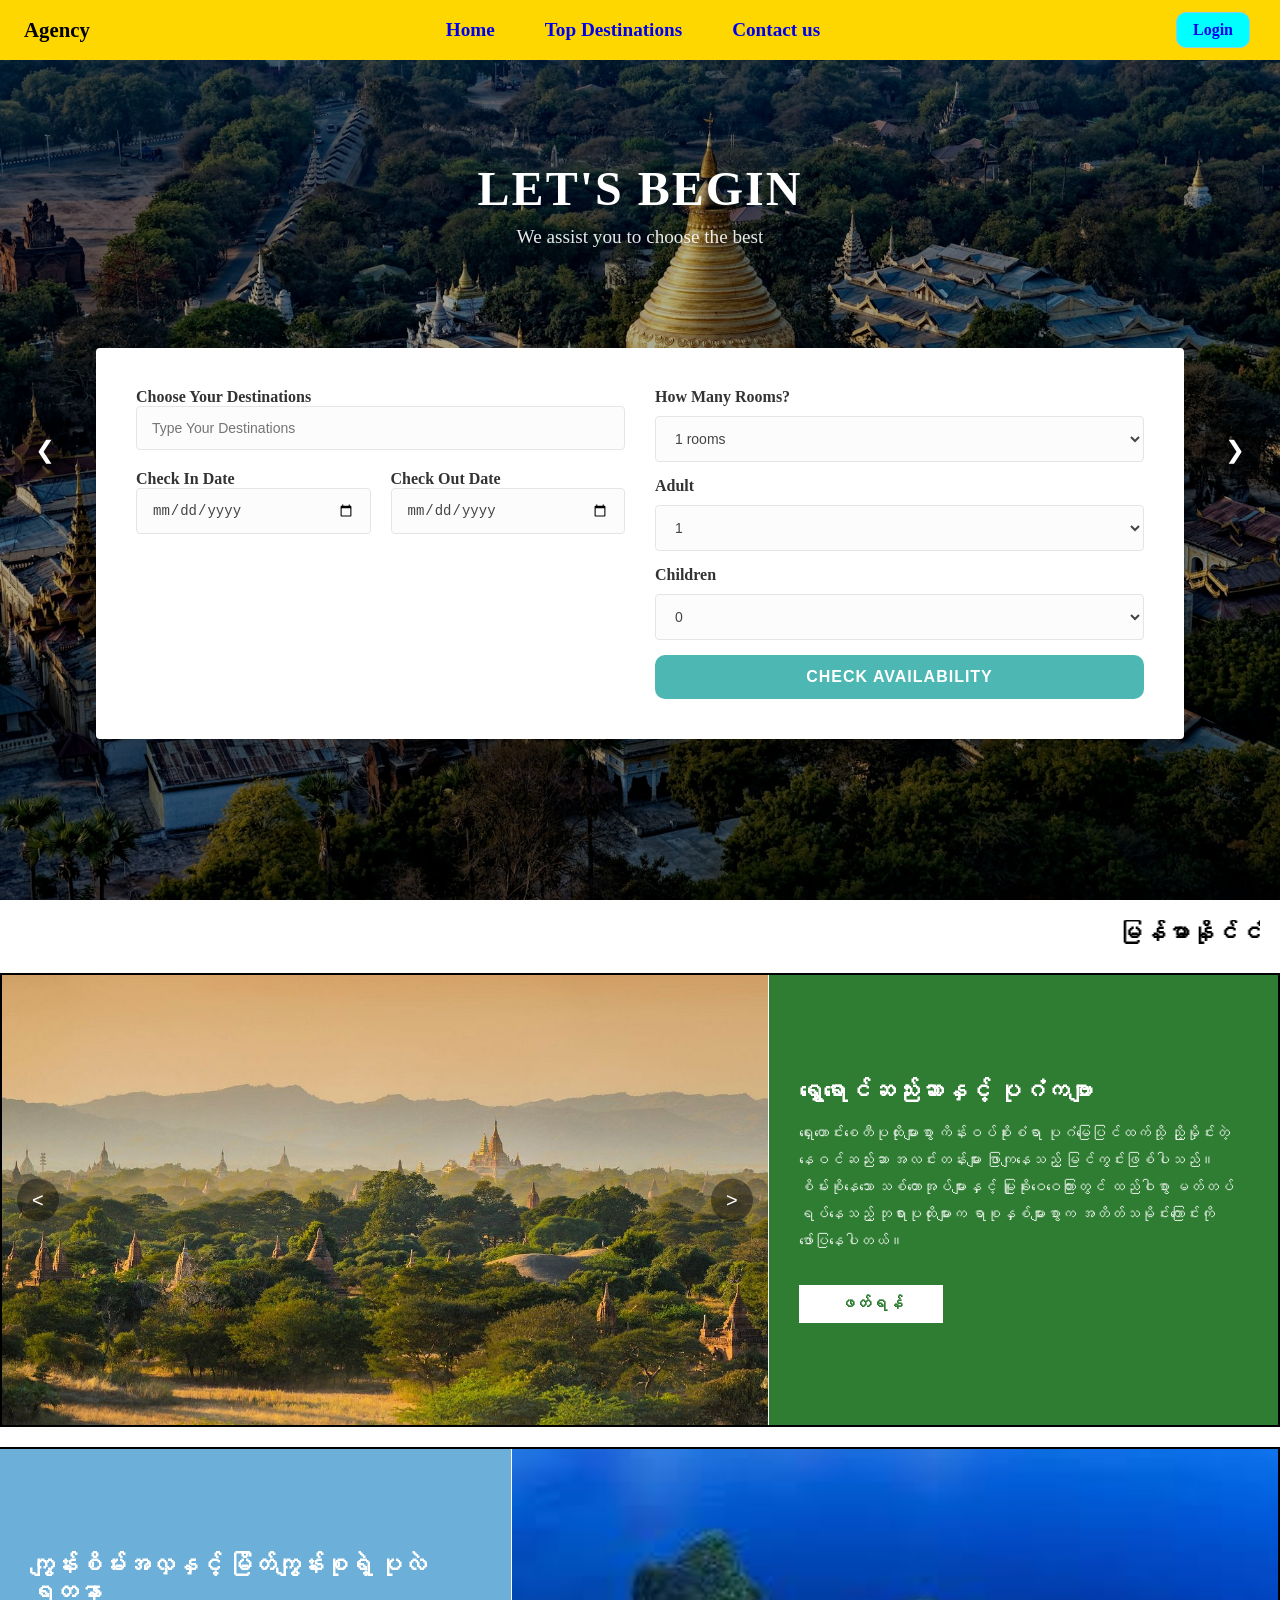
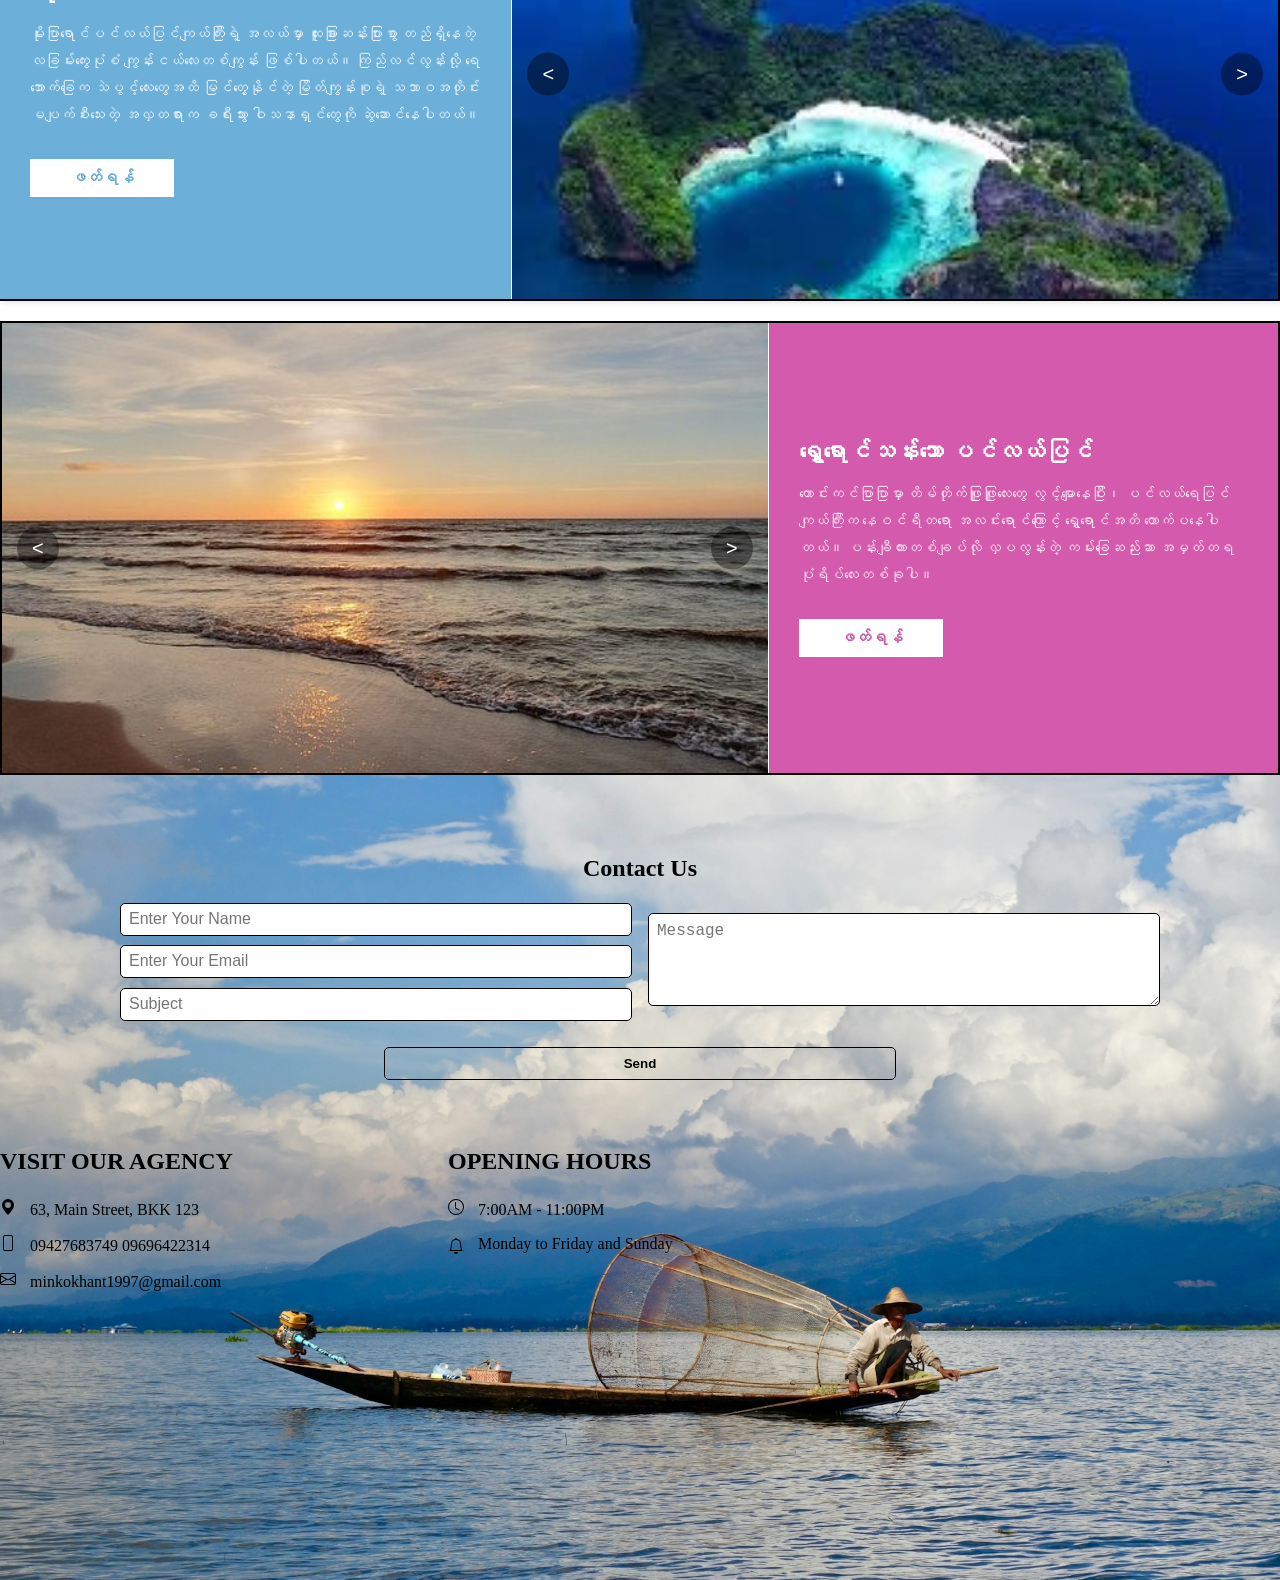
==== index.html @ b699442a "Rename main.html to index.html" ====
<!DOCTYPE html>
<html lang="en">

<head>
    <meta charset="UTF-8">
    <meta name="viewport" content="width=device-width, initial-scale=1.0">
    <title>Tourist</title>
    <link rel="stylesheet" href="https://cdnjs.cloudflare.com/ajax/libs/font-awesome/6.5.1/css/all.min.css">
    <link rel="stylesheet" href="css/style.css">
    <link rel="stylesheet" href="css/responsive.css">
</head>

<body>
    <header class="nav">
        <div class="logo">
            <img src="#" alt="">
            <span>Agency</span>
        </div>
        <div class="nav-menu" id="navMenu">
            <a href="#home">Home</a>
            <a href="#main">Top Destinations</a>
            <a href="#contact">Contact us</a>
        </div>
        <button class="nav-toggle" id="navToggle">&#9776;</button>
        <div class="btn">
            <a href="./login.html" class="login-btn">Login</a>
            <!-- <a href="" class="singup-btn">Sign up</a> -->
        </div>
    </header>
    <section id="home">

        <div class="carousel-title">
            <h1>Let's begin</h1>
            <p>We assist you to choose the best</p>
            <div class="form">
                <div class="left form-left">
                    <div>
                        <label for="destinations">Choose Your Destinations</label>
                        <input type="text" id="destinations" placeholder="Type Your Destinations">
                    </div>
                    <div class="date-row">
                        <div>
                            <label for="checkin">Check In Date</label>
                            <input type="date" name="" id="checkin">
                        </div>
                        <div>
                            <label for="checkout">Check Out Date</label>
                            <input type="date" name="" id="checkout">
                        </div>
                    </div>
                </div>
                <div class="right form-right">
                    <div>
                        <label for="rooms">How Many Rooms?</label>
                        <select name="" id="rooms">
                            <option value="1">1 rooms</option>
                            <option value="2">2 rooms</option>
                            <option value="3">3 rooms</option>
                            <option value="4">4 rooms</option>
                            <option value="5">5 rooms</option>
                            <option value="6">6 rooms</option>
                            <option value="7">7 rooms</option>
                            <option value="8">8 rooms</option>
                            <option value="9">9 rooms</option>
                            <option value="10">10 rooms</option>
                        </select>
                    </div>
                    <div>
                        <label for="adult">Adult</label>
                        <select name="" id="adult">
                            <option value="1">1</option>
                            <option value="2">2</option>
                            <option value="3">3</option>
                            <option value="4">4</option>
                            <option value="5">5</option>
                            <option value="6">6</option>
                            <option value="7">7</option>
                            <option value="8">8</option>
                            <option value="9">9</option>
                            <option value="10">10</option>
                        </select>
                    </div>
                    <div>
                        <label for="children">Children</label>
                        <select name="" id="children">
                            <option value="0">0</option>
                            <option value="1">1</option>
                            <option value="2">2</option>
                            <option value="3">3</option>
                            <option value="4">4</option>
                            <option value="5">5</option>
                            <option value="6">6</option>
                            <option value="7">7</option>
                            <option value="8">8</option>
                            <option value="9">9</option>
                            <option value="10">10</option>
                        </select>
                    </div>
                    <div class="btn-group">
                        <button>CHECK AVAILABILITY</button>
                    </div>
                </div>
            </div>
        </div>
        <div class="carousel">
            <div class="carousel-image active">
                <img src="./img/photo1.jpg" alt="">
            </div>
            <div class="carousel-image">
                <img src="./img/photo2.jpg" alt="">
            </div>
            <div class="carousel-image">
                <img src="./img/photo3.jpg" alt="">
            </div>
            <div class="carousel-image">
                <img src="./img/phtoto4.jpg" alt="">
            </div>
            <div class="carousel-image">
                <img src="./img/photo5.jpg" alt="">
            </div>
        </div>
        <button class="carousel-btn prev-btn">&#10094;</button>
        <button class="carousel-btn next-btn">&#10095;</button>

    </section>
    <section class="main" id="main">
        <h1>
            <marquee behavior="" direction="">မြန်မာနိုင်ငံရှိ လည်ပတ်စရာနေရာများ </marquee>
        </h1>
        <!-- For slider 1 -->
        <div class="place">
            <div class="photo">
                <img id="slider-img-1" class="slider-img-style" src="./img/myanmar.jpg" alt="Mountain">
                <button class="prev-btn" onclick="changeImage1(-1)">&lt;</button>
                <button class="next-btn" onclick="changeImage1(1)">&gt;</button>
            </div>
            <div class="caption-first">
                <h4 id="slider-title-1">ရွှေရောင်ဆည်းဆာနှင့် ပုဂံကဗျာ</h4>
                <p id="slider-text-1">
                    ရှေးဟောင်းစေတီပုထိုးများစွာ ကိန်းဝပ်စိုးစံရာ ပုဂံမြေပြင်ထက်သို့ ညို့မှိုင်းတဲ့
                    နေဝင်ဆည်းဆာ အလင်းတန်းများ
                    ဖြာကျနေသည့် မြင်ကွင်းဖြစ်ပါသည်။ စိမ်းစိုနေသော သစ်တောအုပ်များနှင့် မြူခိုးဝေဝေကြားတွင်
                    ထည်ဝါစွာ
                    မတ်တပ်ရပ်နေသည့် ဘုရားပုထိုးများက ရာစုနှစ်များစွာက အတိတ်သမိုင်းကြောင်းကို ဖော်ပြနေပါတယ်။
                </p>
                <button>ဖတ်ရန်</button>
            </div>
        </div>

        <!-- For slider 2 -->
        <div class="place-reverse">
            <div class="photo-reverse">
                <img id="slider-img-2" class="slider-img-style" src="./img/images (3).jpg" alt="Beach">
                <button class="prev-btn" onclick="changeImage2(-1)">&lt;</button>
                <button class="next-btn" onclick="changeImage2(1)">&gt;</button>
            </div>
            <div class="caption-reverse">
                <h4 id="slider-title-2">ကျွန်းစိမ်းအလှနှင့် မြိတ်ကျွန်းစုရဲ့ ပုလဲရတနာ</h4>
                <p id="slider-text-2">
                    မိုးပြာရောင်ပင်လယ်ပြင်ကျယ်ကြီးရဲ့ အလယ်မှာ ထူးခြားဆန်းပြားစွာ တည်ရှိနေတဲ့ လခြမ်းကွေးပုံစံ
                    ကျွန်းငယ်လေးတစ်ကျွန်း ဖြစ်ပါတယ်။ ကြည်လင်လွန်းလို့ ရေအောက်ခြေက သဲပွင့်လေးတွေအထိ
                    မြင်တွေ့နိုင်တဲ့
                    မြိတ်ကျွန်းစုရဲ့ သဘာဝအတိုင်း မပျက်စီးသေးတဲ့ အလှတရားက ခရီးသွား ဝါသနာရှင်တွေကို
                    ဆွဲဆောင်နေပါတယ်။
                </p>
                <button>ဖတ်ရန်</button>
            </div>
        </div>

        <!-- For slider 3 -->
        <div class="place">
            <div class="photo">
                <img id="slider-img-3" class="slider-img-style" src="./img/20190525-204918-largejpg.jpg" alt="Forest">
                <button class="prev-btn" onclick="changeImage3(-1)">&lt;</button>
                <button class="next-btn" onclick="changeImage3(1)">&gt;</button>
            </div>
            <div class="caption-second">
                <h4 id="slider-title-3">ရွှေရောင်သန်းသော ပင်လယ်ပြင်</h4>
                <p id="slider-text-3">
                    ကောင်းကင်ပြာပြာမှာ တိမ်တိုက်ဖြူဖြူလေးတွေ လွင့်မျောနေပြီး၊ ပင်လယ်ရေပြင်ကျယ်ကြီးက နေဝင်ရီတရော
                    အလင်းရောင်ကြောင့်
                    ရွှေရောင်အတိ တောက်ပနေပါတယ်။ ပန်းချီကားတစ်ချပ်လို လှပလွန်းတဲ့ ကမ်းခြေဆည်းဆာ အမှတ်တရ
                    ပုံရိပ်လေးတစ်ခုပါ။
                </p>
                <button>ဖတ်ရန်</button>
            </div>
        </div>
    </section>
    <!-- Content -->
    <section id="contact">
        <div class="container">
            <h1 class="title">Contact Us</h1>
            <div class="contact-form">
                <form action="" method="post" id="form">
                    <div>
                        <input type="text" name="name" id="name" placeholder="Enter Your Name">
                        <input type="email" name="email" id="email" placeholder="Enter Your Email">
                        <input type="text" name="subject" id="subject" placeholder="Subject">
                    </div>
                    <div>
                        <textarea name="message" id="message" placeholder="Message" rows="5"></textarea>
                    </div>
                    <div>
                        <button type="submit">Send</button>
                    </div>
                </form>
            </div>
            <div class="contact-info">
                <div>
                    <h2>visit our agency</h2>
                    <ul>
                        <li>
                            <svg xmlns="http://www.w3.org/2000/svg" width="16" height="16" fill="currentColor"
                                viewBox="0 0 16 16" style="margin-right:10px; color:black;">
                                <path
                                    d="M8 16s6-5.686 6-10A6 6 0 0 0 2 6c0 4.314 6 10 6 10zm0-7a3 3 0 1 1 0-6 3 3 0 0 1 0 6z" />
                            </svg>
                            <span>63, Main Street, BKK 123</span>
                        </li>
                        <li>
                            <svg xmlns="http://www.w3.org/2000/svg" width="16" height="16" fill="currentColor"
                                viewBox="0 0 16 16" style="margin-right:10px; color:black;">
                                <path
                                    d="M11 1a1 1 0 0 1 1 1v12a1 1 0 0 1-1 1H5a1 1 0 0 1-1-1V2a1 1 0 0 1 1-1h6zM5 0a2 2 0 0 0-2 2v12a2 2 0 0 0 2 2h6a2 2 0 0 0 2-2V2a2 2 0 0 0-2-2H5z" />
                            </svg>
                            <a href="tel: 09427683749">09427683749</a>
                            <a href="tel: 09696422314">09696422314</a>
                        </li>
                        <li>
                            <svg xmlns="http://www.w3.org/2000/svg" width="16" height="16" fill="currentColor"
                                viewBox="0 0 16 16" style="margin-right:10px; color: black;">
                                <path
                                    d="M0 4a2 2 0 0 1 2-2h12a2 2 0 0 1 2 2v8a2 2 0 0 1-2 2H2a2 2 0 0 1-2-2V4zm2-1a1 1 0 0 0-1 1v.217l7 4.2 7-4.2V4a1 1 0 0 0-1-1H2zm13 2.383-4.758 2.855L15 11.114V5.383zm-.034 6.878L9.271 8.82 8 9.583 6.728 8.82l-5.694 3.44A1 1 0 0 0 2 13h12a1 1 0 0 0 .966-.739zM1 11.114l4.758-2.876L1 5.383v5.731z" />
                            </svg>
                            <a href="mailto: minkokhant1997@gmail.com">minkokhant1997@gmail.com</a>
                        </li>
                    </ul>
                </div>
                <div>
                    <h2>Opening hours</h2>
                    <ul>
                        <li>
                            <svg xmlns="http://www.w3.org/2000/svg" width="16" height="16" fill="currentColor"
                                viewBox="0 0 16 16" style="margin-right:10px; color:black;">
                                <path
                                    d="M8 3.5a.5.5 0 0 0-1 0V9a.5.5 0 0 0 .252.434l3.5 2a.5.5 0 0 0 .496-.868L8 8.71z" />
                                <path d="M8 16A8 8 0 1 0 8 0a8 8 0 0 0 0 16m7-8A7 7 0 1 1 1 8a7 7 0 0 1 14 0" />
                            </svg>
                            <span>7:00AM - 11:00PM</span>
                        </li>
                        <li>
                            <svg xmlns="http://www.w3.org/2000/svg" width="16" height="16" fill="currentColor"
                                viewBox="0 0 16 16" style="margin-right:10px; color:black; vertical-align: middle;">
                                <path
                                    d="M8 16a2 2 0 0 0 2-2H6a2 2 0 0 0 2 2M8 1.918l-.797.161A4 4 0 0 0 4 6c0 .628-.134 2.197-.459 3.742-.16.767-.376 1.566-.663 2.258h10.244c-.287-.692-.502-1.49-.663-2.258C12.134 8.197 12 6.628 12 6a4 4 0 0 0-3.203-3.92zM14.22 12c.223.447.481.801.78 1H1c.299-.199.557-.553.78-1C2.68 10.2 3 6.88 3 6c0-2.42 1.72-4.44 4.005-4.901a1 1 0 1 1 1.99 0A5 5 0 0 1 13 6c0 .88.32 4.2 1.22 6" />
                            </svg>
                            <span>Monday to Friday and Sunday</span>
                        </li>
                    </ul>
                </div>
                <div>
                    <iframe
                        src="https://www.google.com/maps/embed?pb=!1m18!1m12!1m3!1d34793.70661393607!2d96.09202626673529!3d16.81853340651309!2m3!1f0!2f0!3f0!3m2!1i1024!2i768!4f13.1!3m3!1m2!1s0x30c1eb5e3fffe455%3A0xb7d3ad319654cf6e!2sShwedagon%20Pagoda!5e0!3m2!1sen!2smm!4v1779197543709!5m2!1sen!2smm"
                        width="600" height="450" style="border:0;" allowfullscreen="" loading="lazy"
                        referrerpolicy="no-referrer-when-downgrade"></iframe>
                </div>
            </div>
        </div>
    </section>
    <script src="js/script.js"></script>
</body>

</html>
---- css/style.css ----
*{
    padding: 0;
    margin: 0;
    box-sizing: border-box;
    text-decoration: none;
    list-style: none;

}
.nav{
    display: flex;
    background:gold;
    height: 60px;
    align-items: center;
    justify-content: space-between;
    position: fixed;
    top: 0;
    left: 0;
    width: 100%;
    z-index: 100;
}
.nav-toggle{
    display: none;
    background: none;
    font-size: 24px;
    cursor: pointer;
    padding: 5px 10px;
    border: none;
    color: #333;
}
.logo{
    padding-left: 20px;
    font-weight: 600;
    font-size: 1.3rem;
}
.nav-menu{
    display: flex;
    gap: 50px;
    font-size: 1.2rem;
    font-weight: 600;
}
.btn{
    display: flex;
    gap: 50px;
    padding-right: 30px;
    font-size: 1rem;
    font-weight: 600;
}
.login-btn,.singup-btn{
    border: 1px solid skyblue;
    padding: 8px 16px;
    border-radius: 10px;
    background: aqua;
    cursor: pointer;
}
#home{
    width: 100%;
    height: 100vh;
    position: relative;
    overflow: hidden;
}
.carousel{
    position: absolute;
    width: 100%;
    height: 100vh;
    overflow: hidden;
    top: 0;
    left: 0;
    z-index: 1;
}
.carousel-image{
    position: absolute;
    top: 0;
    left: 0;
    width: 100%;
    height: 100%;
    opacity: 0;
    transform: scale(1.1);
    transform-origin: center center;
    transition: opacity 1.2s ease-in-out, transform 1.2s ease-in-out;
}
.carousel-image.active{
    opacity: 1;
    transform: scale(1);
}
.carousel-image img{
    width: 100%;
    height: 100vh;
    object-fit: cover;
    filter: brightness(70%);
}
.carousel-btn{
    position: absolute;
    top: 50%;
    transform: translateY(-50%);
    z-index: 15;
    background-color: rgba(0,0,0,0.4);
    color: white;
    border: none;
    font-size: 24px;
    padding: 15px 20px;
    cursor: pointer;
    border-radius: 5px;
    transition: 0.3s ease;
}
.carousel-btn:hover{
    background-color: rgba(0,0,0,0.7);
}
.prev-btn{
    left: 20px;
}
.next-btn{
    right: 20px;
}
.carousel-title{
    position: absolute;
    top: 50%;
    left: 50%;
    transform: translate(-50%,-50%);
    z-index: 10;
    width: 85%;
    max-width: 1100px;
    text-align: center;
    color: white;
}
.carousel-title h1{
    text-transform: uppercase;
    font-size: 3rem;
    font-weight: bold;
    letter-spacing: 2px;
    margin-bottom: 10px;
}
.carousel-title p{
    font-size: 1.2rem;
    margin-bottom: 100px;
    opacity: .9;
}
.form{
    background-color: white;
    padding: 40px;
    border-radius: 4px;
    box-shadow: 0 15px 30px rgba(0,0,0,0.3);
    display: flex;
    flex-wrap: wrap;
    gap: 30px;
    text-align: left;
}
.form .left{
    flex: 1 ;
    display: flex;
    flex-direction: column;
    gap: 20px;
}

.date-row{
    display: flex;
    gap: 20px;
}
.date-row > div{
    flex: 1;
}

.form-right{
    flex:  1 ;
    display: flex;
    flex-direction: column;
    justify-content: space-between;
    gap: 15px;
}
.form-right > div{
    flex: 1;
    display: flex;
    flex-direction: column;
}
.form-right .btn-group{
    flex: 1.3;
}

.form label{
    color: #333333;
    font-size: 16px;
    font-weight: 600;
    margin-bottom: 10px;
}

.form input, .form select{
    width: 100%;
    padding: 13px 15px;
    border: 1px solid #e5e5e5;
    background-color: #fcfcfc;
    color: #444;
    font-size: 14px;
    border-radius: 4px;
    outline: none;
    transition: all 0.3s ease;
}
.form-group input:focus, .form-group select:focus{
    border-color: #4db7b3;
    background-color: white;
}
.form button{
    width: 100%;
    padding: 13px;
    background-color: #4db7b3;
    color: white;
    border: none;
    font-size: 16px;
    font-weight: bold;
    letter-spacing: 1px;
    cursor: pointer;
    transition:0.3s;
    border-radius: 10px;
}
.btn-group button:hover{
    background-color: skyblue;
    box-shadow: 0 0 20px aqua;
}

/* contact*/
#contact{
    padding: 5rem 0;
    background-image: url(../img/phtoto4.jpg);
    background-size: cover;
    background-position: center;
    /* backdrop-filter: blur(50px); */
}
#contact form{
    display: flex;
    flex-wrap: wrap;
    justify-content: center;
    align-items: center;
    gap: 1rem;
    margin: 1rem 0;
}

#contact form div{
    width: 40%;
}
#contact form input,
#contact form textarea,
#contact form button{
    width: 100%;
    padding: 0.5rem;
    margin: 0.3rem 0;
    border: 1px solid black;
    border-radius:5px;
}
#contact form button{
    background-color: transparent;
    font-weight: bold;
    cursor: pointer;
    transition: all .5s;
}
#contact form button:hover{
    background: skyblue;
    color: white;
}
#contact form input::placeholder,
#contact form textarea::placeholder{
    font-size: 1rem;
}
#contact .contact-info{
    display: flex;
    flex-wrap: wrap;
    justify-content: space-between;
    align-items: flex-start;
    padding: 3rem 0;
}
#contact .contact-info>div{
    width: 30%;
}
#contact .contact-info iframe{
    width: 100% !important;
    height: 300px;
}
#contact .contact-info h2{
    /* color: aqua; */
    text-transform: uppercase;
    margin-bottom: 1.5rem;
}
#contact .contact-info li{
    margin: 1rem 0;
}
#contact .contact-info a{
    color:black;
}
.contact-info ul li i{
    display: inline-block !important;
    width: 25px;
    /* color: #4db7b3; */
    font-size: 1.2rem;
    margin-top: 10px;
    vertical-align: middle;
}
.container .title{
    text-align: center;
    /* color: aqua; */
}

/* main */
 .main h1 {
            text-align: center;
            padding: 20px;
        }

        /* For slider 1 */
        .place {
            display: flex;
            align-items: center;
            width: 100%;
            position: relative;
            border: 2px solid black;
        }

        .photo {
            position: relative;
            text-align: center;
            width: 60%;
        }

        .photo button {
            position: absolute;
            top: 225px;
            transform: translateY(-50%);
            background-color: rgba(0, 0, 0, 0.4);
            color: white;
            border: none;
            padding: 10px 15px;
            cursor: pointer;
            font-size: 20px;
            border-radius: 50%;
            display: flex;
            align-items: center;
            justify-content: center;
            transition: 0.3s;
        }

        .photo button:hover {
            background-color: rgba(0, 0, 0, 0.7);
        }

        .prev-btn {
            left: 15px;
        }

        .next-btn {
            right: 15px;
        }

        .slider-img-style {
            width: 100%;
            height: 450px;
            object-fit: cover;
            display: block;
        }

        .caption-first {
            flex: 1;
            padding: 10px 30px;
            background: #2e7d32;
            position: absolute;
            left: 60%;
            height: 450px;
            flex-direction: column;
            justify-content: center;
            display: flex;
            border-left: 1px solid white;
        }

        .caption-first h4 {
            color: white;
            margin-bottom: 15px;
            margin-top: 0;
            font-size: 24px;
        }

        .caption-first p {
            color: rgba(255, 255, 255, 0.95);
            line-height: 1.8;
            font-size: 15px;
        }

        .caption-first button {
            align-self: flex-start;
            padding: 10px 40px;
            border: none;
            margin-top: 30px;
            background-color: white;
            font-weight: bold;
            font-size: 16px;
            cursor: pointer;
            transition: 0.3s ease;
            color: #2e7d32;
        }

        .caption-first button:hover {
            transform: scale(1.05);
        }

        /* For slider 2 */
        .place-reverse {
            display: flex;
            align-items: center;
            width: 100%;
            flex-direction: row-reverse;
            margin-top: 20px;
            margin-bottom: 20px;
            border: 2px solid black;
            box-shadow: 2px 2px 5px rgba(0, 0, 0, 0.1);
        }

        .photo-reverse {
            position: relative;
            text-align: center;
            width: 60%;
        }

        .photo-reverse button {
            position: absolute;
            top: 225px;
            transform: translateY(-50%);
            background-color: rgba(0, 0, 0, 0.4);
            color: white;
            border: none;
            padding: 10px 15px;
            cursor: pointer;
            font-size: 20px;
            border-radius: 50%;
            display: flex;
            align-items: center;
            justify-content: center;
            transition: 0.3s;
        }

        .photo-reverse button:hover {
            background-color: rgba(0, 0, 0, 0.7);
        }

        .caption-reverse {
            flex: 1;
            padding: 10px 30px;
            background: rgb(108, 175, 217);
            position: absolute;
            right: 60%;
            height: 450px;
            display: flex;
            flex-direction: column;
            justify-content: center;
            border-right: 1px solid white;
        }

        .caption-reverse h4 {
            color: white;
            margin-bottom: 15px;
            margin-top: 0;
            font-size: 24px;
        }

        .caption-reverse p {
            color: rgba(255, 255, 255, 0.95);
            line-height: 1.8;
            font-size: 15px;
        }

        .caption-reverse button {
            align-self: flex-start;
            padding: 10px 40px;
            border: none;
            margin-top: 30px;
            background-color: white;
            font-weight: bold;
            font-size: 16px;
            cursor: pointer;
            transition: 0.3s ease;
            color: rgb(108, 175, 217);
        }

        .caption-reverse button:hover {
            transform: scale(1.05);
        }

        /* For slider 3 */
        .caption-second {
            flex: 1;
            padding: 10px 30px;
            background: #d45aad;
            position: absolute;
            left: 60%;
            height: 450px;
            display: flex;
            flex-direction: column;
            justify-content: center;
            border-left: 1px solid white;
        }

        .caption-second h4 {
            color: white;
            margin-bottom: 15px;
            margin-top: 0;
            font-size: 24px;
        }

        .caption-second p {
            color: rgba(255, 255, 255, 0.95);
            line-height: 1.8;
            font-size: 15px;
        }

        .caption-second button {
            align-self: flex-start;
            padding: 10px 40px;
            border: none;
            margin-top: 30px;
            background-color: white;
            font-weight: bold;
            font-size: 16px;
            cursor: pointer;
            transition: 0.3s ease;
            color: #d45aad;
        }

        .caption-second button:hover {
            transform: scale(1.05);
        }
/* 
        @media only screen and (max-width: 768px) {
            .main h1 {
                font-size: 20px;
                padding: 15px;
            }

            .place,
            .place-reverse {
                flex-direction: column;
                height: auto;
            }

            .photo,
            .photo-reverse {
                width: 100%;
            }

            .slider-img-style {
                height: 300px;
            }

            .caption-first,
            .caption-reverse,
            .caption-second {
                position: static;
                width: 100%;
                padding: 15px 20px;
                margin: 0;
            }

            .caption-first,
            .caption-second {
                border-left: none;
                border-top: 1px solid white;
            }

            .caption-reverse {
                border-right: none;
                border-top: 1px solid white;
            }

            .caption-first h4,
            .caption-reverse h4,
            .caption-second h4 {
                font-size: 20px;
            }

            .caption-first p,
            .caption-reverse p,
            .caption-second p {
                font-size: 14px;
            }

            .caption-first button,
            .caption-reverse button,
            .caption-second button {
                padding: 10px 30px;
                font-size: 14px;
            }
        } */
---- css/responsive.css ----
@media(max-width:992px){
    .carousel-title h1{
        font-size: 2.5rem;
    }
    .form{
        padding: 30px;
    }
    #contact form div{
        width: 80%;
    }
}
@media(max-width:768px){
    .nav{
        height: 40px;
    }
    .logo span{
        font-size: 1.2rem;
        text-align: center;
        justify-content: center;
    }
    .login-btn,.singup-btn{
        padding: 10px;
        text-align: center;
    }
    .btn{
        gap: 30px;
        padding-right: 10px;

    }
    .singup-btn{
        width: 100px;
    }
    .carousel-title h1{
        margin-top: 360px;
    }
    .carousel-title p{
        margin-bottom: 20px;
    }
    .form{
        flex-direction: column;
        gap: 20px;
        width: 100%;
        margin-bottom: 270px;
    }
    .date-row{
        flex-direction: column;
        gap: 15px;
    }
    .carousel-title h1{
        font-size: 2.2rem;
    }
    #contact form div{
        width: 100%;
    }
    #contact .contact-info>div{
        width: 100%;
    }
    #contact .contact-info{
        flex-direction: column;
        gap: 30px;
        padding: 1.5rem;
    }
    #contact .contact-info iframe{
        width: 100% !important;
        height: 300px;
    }

                .main h1 {
                font-size: 20px;
                padding: 15px;
            }

            .place,
            .place-reverse {
                flex-direction: column;
                height: auto;
            }
.place-reverse{
        margin: 0;
    }
.photo,
.photo-reverse {
    width: 100%;
    }

.slider-img-style {
    height: 300px;
    }

            .caption-first,
            .caption-reverse,
            .caption-second {
                position: static;
                width: 100%;
                padding: 15px 20px;
                margin: 0;
            }

            .caption-first h4,
            .caption-reverse h4,
            .caption-second h4 {
                font-size: 20px;
            }

            .caption-first p,
            .caption-reverse p,
            .caption-second p {
                font-size: 14px;
            }

            .caption-first button,
            .caption-reverse button,
            .caption-second button {
                padding: 10px 30px;
                font-size: 14px;
            }

    .nav-toggle{
        display: block !important;
        font-size: 24px;
        width: 40px;
        padding-left: 100px;
        text-align: center;
        background: none;
        border: none;
        cursor: pointer;

    }
    .nav-menu{
        display: flex !important;
        flex-direction: column;
        position: absolute;
        top: 40px;
        left: 0;
        width: 100%;
        background-color: gold;
        gap: 0;
        text-align: center;
        max-height: 0;
        overflow: hidden;
        transition: max-height 0.4s ease-in-out;
        box-shadow:0 4px 10px rgba(0,0,0,0.1) ;
        z-index: 999;
    }
    .nav-menu a{
        padding: 15px 0;
        width: 100%;
        border-bottom: 1px solid rgba(0,0,0,0.3);
    }
    .nav-menu.active{
        max-height:200px;
    }
    #contact{
        padding: 3rem 15px;
    }
    #contact form{
        gap: 0;
    }
    #contact form div{
        width: 100%;
    }
    #contact .contact-info h2{
        font-size: 1.2rem;
        margin-bottom: .8rem;
    }
    #contact .contact-info iframe{
        width: 100%;
        height: 250px;
        border-radius: 8px;
    }

        }
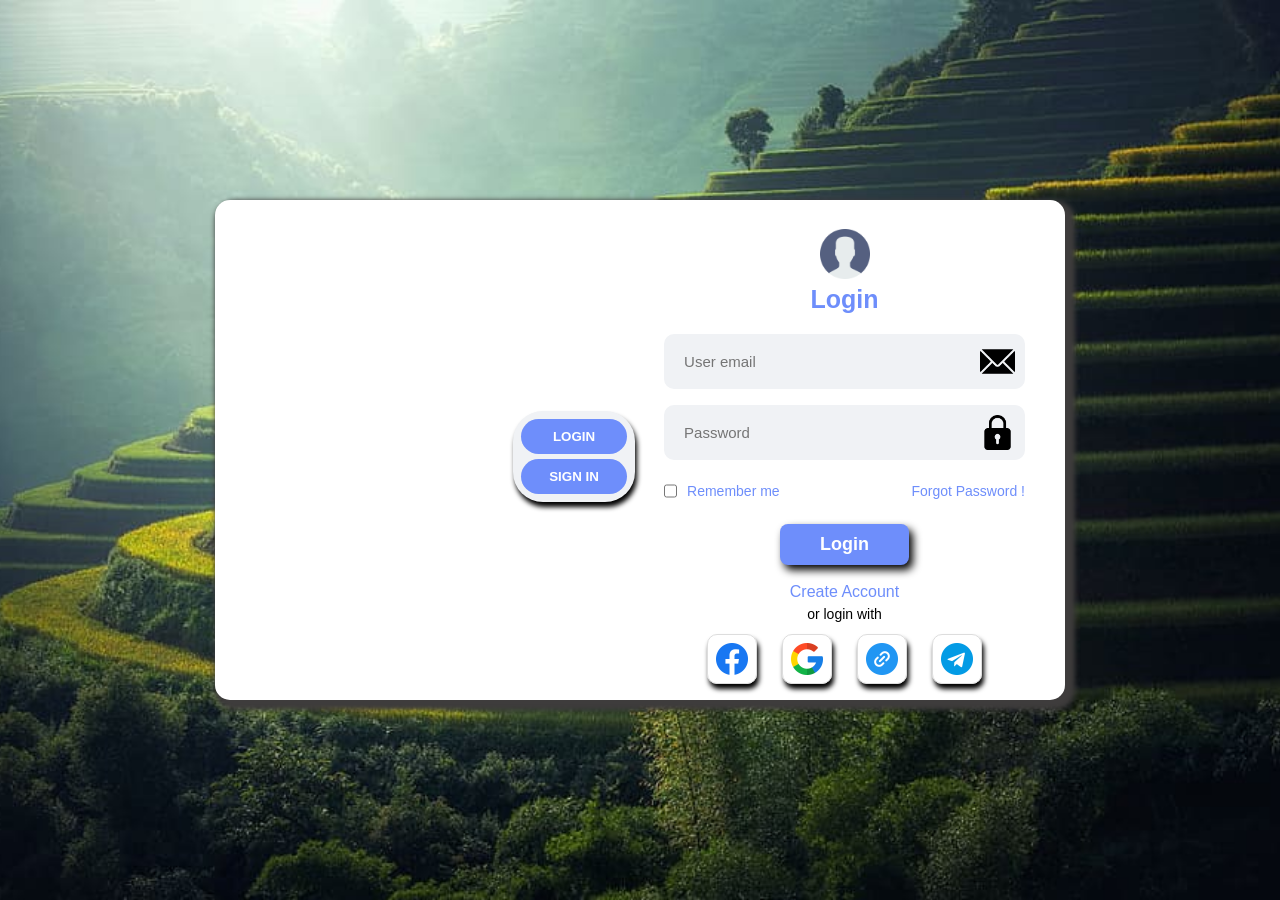
==== commit 5e82e00e: "Rename login.html to index.html" ====
--- a/index.html
+++ b/index.html
@@ -4,270 +4,399 @@
 <head>
     <meta charset="UTF-8">
     <meta name="viewport" content="width=device-width, initial-scale=1.0">
-    <title>Tourist</title>
-    <link rel="stylesheet" href="https://cdnjs.cloudflare.com/ajax/libs/font-awesome/6.5.1/css/all.min.css">
-    <link rel="stylesheet" href="css/style.css">
-    <link rel="stylesheet" href="css/responsive.css">
+    <title>Document</title>
+    <style>
+        * {
+            margin: 0;
+            padding: 0;
+            box-sizing: border-box;
+        }
+
+        body {
+            font-family: 'Franklin Gothic Medium', 'Arial Narrow', Arial, sans-serif;
+            display: flex;
+            justify-content: center;
+            align-items: center;
+            height: 100vh;
+            background-image: url(./img/golf-club-the-village-agriculture-canyons.jpg);
+            background-size: cover;
+            background-position: center;
+        }
+
+        .container {
+            width: 850px;
+            height: 500px;
+            background: #fff;
+            border-radius: 15px;
+            box-shadow: 5px 5px 5px 5px rgb(62, 60, 60);
+        }
+
+        .login_form {
+            display: flex;
+            width: 100%;
+            height: 100%;
+        }
+
+        .left {
+            width: 45%;
+            display: flex;
+            flex-direction: column;
+            justify-content: center;
+            align-items: center;
+            padding: 20px;
+            background-image: linear-gradient(rgba(0, 0, 0, 0.3)), url(./img/Mrauk-U-Rakhine-State.avif);
+            background-size: cover;
+            background-position: center;
+            border-top-left-radius: 15px;
+            border-bottom-left-radius: 15px;
+            position: relative;
+        }
+
+        .left h1 {
+            font-size: 35px;
+            color: white;
+            margin-bottom: 10px;
+        }
+
+        .left p {
+            font-size: 16px;
+            color: white;
+            text-align: center;
+            line-height: 1.3;
+        }
+
+        .btn-both {
+            display: flex;
+            flex-direction: column;
+            background: #f0f2f5;
+            border: none;
+            border-radius: 30px;
+            box-shadow: 2px 5px 5px black;
+            align-items: center;
+            justify-content: center;
+            gap: 5px;
+            padding: 8px;
+            margin-top: 12px;
+            position: absolute;
+            left: 83%;
+        }
+
+        .btn-login button {
+            padding: 10px 25px;
+            border-radius: 30px;
+            width: 106px;
+            background: #6e8efb;
+            border: none;
+            color: white;
+            font-weight: bold;
+        }
+
+        .btn-signup button {
+            padding: 10px 25px;
+            border-radius: 30px;
+            background: #6e8efb;
+            border: none;
+            color: white;
+            font-weight: bold;
+            width: 106px;
+        }
+
+        .btn-login button:active,
+        .btn-signup button:active {
+            background: white;
+            transition: 0.3 ease;
+            color: #6e8efb;
+            border: 1px solid #6e8efb;
+            transform: scale(1.01);
+        }
+
+        .right {
+            width: 55%;
+            display: flex;
+            flex-direction: column;
+            justify-content: center;
+            align-items: center;
+            padding: 40px;
+            position: relative;
+            margin-left: 50px;
+        }
+
+        .profile {
+            margin-bottom: 2px;
+            margin-top: 30px;
+        }
+
+        .right h2 {
+            font-size: 25px;
+            margin-bottom: 12px;
+            color: #6e8efb;
+        }
+
+        .input_group {
+            background: #f0f2f5;
+            width: 100%;
+            margin: 8px 0;
+            padding: 10px;
+            border-radius: 10px;
+            display: flex;
+            align-items: center;
+        }
+
+        .input_group input {
+            background: transparent;
+            border: none;
+            outline: none;
+            width: 100%;
+            font-size: 15px;
+            padding: 0 10px;
+        }
+
+        .check {
+            display: flex;
+            justify-content: space-between;
+            margin: 15px 0;
+            font-size: 14px;
+            width: 100%;
+        }
+
+        .box {
+            display: flex;
+            color: #6e8efb;
+        }
+
+        .box input {
+            margin-right: 10px;
+        }
+
+        .box span:hover {
+            text-decoration: underline;
+            color: rgb(238, 92, 92);
+        }
+
+        .check a {
+            color: #6e8efb;
+            text-decoration: none;
+        }
+
+        .check a:hover {
+            text-decoration: underline;
+            color: rgb(238, 92, 92);
+        }
+
+        .right button {
+            background: #6e8efb;
+            border: none;
+            color: white;
+            padding: 10px 40px;
+            border-radius: 8px;
+            cursor: pointer;
+            font-weight: bold;
+            font-size: 18px;
+            transition: 0.3s;
+            box-shadow: 4px 5px 8px black;
+            margin-top: 10px;
+        }
+
+        .right button:hover {
+            background: white;
+            color: #6e8efb;
+        }
+
+        .right button:active {
+            color: #6e8efb;
+            background-color: white;
+            border: 2px solid #6e8efb;
+            transition: 0.2s all ease;
+            transform: scale(1.01);
+        }
+
+        .create {
+            margin-top: 18px;
+            margin-bottom: 5px;
+            text-decoration: none;
+            color: #6e8efb;
+        }
+
+        .create:hover {
+            text-decoration: underline;
+            color: rgb(238, 92, 92);
+        }
+
+        .right p {
+            font-size: 14px;
+            margin-bottom: 12px;
+        }
+
+        .social {
+            display: flex;
+            justify-content: center;
+            align-items: center;
+            gap: 25px;
+            margin-bottom: 18px;
+        }
+
+        .social img {
+            width: 50px;
+            padding: 8px;
+            border: 1px solid #ddd;
+            border-radius: 10px;
+            box-shadow: 2px 5px 5px black;
+            cursor: pointer;
+            transition: 0.3s;
+        }
+
+        .social img:hover {
+            background: #f0f2f5;
+            transform: translateY(-3px);
+        }
+
+        /* Responsive for phone */
+        @media (max-width: 768px) {
+            body {
+                height: auto;
+                min-height: 100vh;
+                padding: 20px 10px;
+            }
+
+            .container {
+                width: 80%;
+                height: auto;
+                max-width: 400px;
+            }
+
+            .login_form {
+                flex-direction: column;
+            }
+
+            .left {
+                width: 100%;
+                height: 220px;
+                border-top-right-radius: 15px;
+                border-bottom-left-radius: 0px;
+                padding: 30px 15px;
+            }
+
+            .left h1 {
+                font-size: 28px;
+            }
+
+            .left p {
+                font-size: 14px;
+            }
+
+            .btn-both {
+                position: absolute;
+                left: 50%;
+                top: 100%;
+                transform: translate(-50%, -50%);
+                flex-direction: row;
+                margin-top: 0px;
+            }
+
+            .right {
+                width: 100%;
+                margin-left: 0px;
+                padding: 40px 20px 20px 20px;
+            }
+
+            .profile {
+                margin-top: 15px;
+            }
+
+            .check {
+                flex-direction: row;
+                gap: 10px;
+            }
+
+            .social {
+                gap: 20px;
+            }
+        }
+    </style>
 </head>
 
 <body>
-    <header class="nav">
-        <div class="logo">
-            <img src="#" alt="">
-            <span>Agency</span>
-        </div>
-        <div class="nav-menu" id="navMenu">
-            <a href="#home">Home</a>
-            <a href="#main">Top Destinations</a>
-            <a href="#contact">Contact us</a>
-        </div>
-        <button class="nav-toggle" id="navToggle">&#9776;</button>
-        <div class="btn">
-            <a href="./login.html" class="login-btn">Login</a>
-            <!-- <a href="" class="singup-btn">Sign up</a> -->
-        </div>
-    </header>
-    <section id="home">
-
-        <div class="carousel-title">
-            <h1>Let's begin</h1>
-            <p>We assist you to choose the best</p>
-            <div class="form">
-                <div class="left form-left">
-                    <div>
-                        <label for="destinations">Choose Your Destinations</label>
-                        <input type="text" id="destinations" placeholder="Type Your Destinations">
+    <div class="container">
+        <div class="login_form" id="loginForm">
+            <div class="left" back>
+                <h1>Welcome!</h1>
+                <p>LOGIN & SIGN IN <br> to security access your account</p>
+                <div class="btn-both">
+                    <a href="#" class="btn-login"><button onclick="Login()">LOGIN</button></a>
+                    <a href="#" class="btn-signup"><button onclick="SignUp()">SIGN IN</button></a>
+                </div>
+            </div>
+
+            <div class="right">
+                <div class="profile">
+                    <img src="./img/user.png" alt="User Profile" width="50px">
+                </div>
+                <h2>Login</h2>
+                <div class="input_group">
+                    <input type="email" placeholder="User email" required id="email">
+                    <img src="./img/email.png" alt="" width="35px">
+                </div>
+
+                <div class="input_group">
+                    <input type="password" placeholder="Password" required id="password">
+                    <img src="./img/padlock.png" alt="" width="35px">
+                </div>
+
+                <div class="check">
+                    <div class="box">
+                        <input type="checkbox">
+                        <span>Remember me</span>
                     </div>
-                    <div class="date-row">
-                        <div>
-                            <label for="checkin">Check In Date</label>
-                            <input type="date" name="" id="checkin">
-                        </div>
-                        <div>
-                            <label for="checkout">Check Out Date</label>
-                            <input type="date" name="" id="checkout">
-                        </div>
-                    </div>
-                </div>
-                <div class="right form-right">
-                    <div>
-                        <label for="rooms">How Many Rooms?</label>
-                        <select name="" id="rooms">
-                            <option value="1">1 rooms</option>
-                            <option value="2">2 rooms</option>
-                            <option value="3">3 rooms</option>
-                            <option value="4">4 rooms</option>
-                            <option value="5">5 rooms</option>
-                            <option value="6">6 rooms</option>
-                            <option value="7">7 rooms</option>
-                            <option value="8">8 rooms</option>
-                            <option value="9">9 rooms</option>
-                            <option value="10">10 rooms</option>
-                        </select>
-                    </div>
-                    <div>
-                        <label for="adult">Adult</label>
-                        <select name="" id="adult">
-                            <option value="1">1</option>
-                            <option value="2">2</option>
-                            <option value="3">3</option>
-                            <option value="4">4</option>
-                            <option value="5">5</option>
-                            <option value="6">6</option>
-                            <option value="7">7</option>
-                            <option value="8">8</option>
-                            <option value="9">9</option>
-                            <option value="10">10</option>
-                        </select>
-                    </div>
-                    <div>
-                        <label for="children">Children</label>
-                        <select name="" id="children">
-                            <option value="0">0</option>
-                            <option value="1">1</option>
-                            <option value="2">2</option>
-                            <option value="3">3</option>
-                            <option value="4">4</option>
-                            <option value="5">5</option>
-                            <option value="6">6</option>
-                            <option value="7">7</option>
-                            <option value="8">8</option>
-                            <option value="9">9</option>
-                            <option value="10">10</option>
-                        </select>
-                    </div>
-                    <div class="btn-group">
-                        <button>CHECK AVAILABILITY</button>
-                    </div>
-                </div>
+                    <a href="#">Forgot Password !</a>
+                </div>
+
+                <button onclick="showLogin()" class="btn">Login</button>
+
+                <a href="#" class="create">Create Account</a>
+
+                <p>or login with</p>
+
+                <div class="social">
+                    <img src="./img/facebook.png" alt="#" width="50px">
+                    <img src="./img/google.png" alt="#" width="50px">
+                    <img src="./img/link.png" alt="#" width="50px">
+                    <img src="./img/telegram.png" alt="#" width="50px">
+                </div>
+
             </div>
         </div>
-        <div class="carousel">
-            <div class="carousel-image active">
-                <img src="./img/photo1.jpg" alt="">
-            </div>
-            <div class="carousel-image">
-                <img src="./img/photo2.jpg" alt="">
-            </div>
-            <div class="carousel-image">
-                <img src="./img/photo3.jpg" alt="">
-            </div>
-            <div class="carousel-image">
-                <img src="./img/phtoto4.jpg" alt="">
-            </div>
-            <div class="carousel-image">
-                <img src="./img/photo5.jpg" alt="">
-            </div>
-        </div>
-        <button class="carousel-btn prev-btn">&#10094;</button>
-        <button class="carousel-btn next-btn">&#10095;</button>
-
-    </section>
-    <section class="main" id="main">
-        <h1>
-            <marquee behavior="" direction="">မြန်မာနိုင်ငံရှိ လည်ပတ်စရာနေရာများ </marquee>
-        </h1>
-        <!-- For slider 1 -->
-        <div class="place">
-            <div class="photo">
-                <img id="slider-img-1" class="slider-img-style" src="./img/myanmar.jpg" alt="Mountain">
-                <button class="prev-btn" onclick="changeImage1(-1)">&lt;</button>
-                <button class="next-btn" onclick="changeImage1(1)">&gt;</button>
-            </div>
-            <div class="caption-first">
-                <h4 id="slider-title-1">ရွှေရောင်ဆည်းဆာနှင့် ပုဂံကဗျာ</h4>
-                <p id="slider-text-1">
-                    ရှေးဟောင်းစေတီပုထိုးများစွာ ကိန်းဝပ်စိုးစံရာ ပုဂံမြေပြင်ထက်သို့ ညို့မှိုင်းတဲ့
-                    နေဝင်ဆည်းဆာ အလင်းတန်းများ
-                    ဖြာကျနေသည့် မြင်ကွင်းဖြစ်ပါသည်။ စိမ်းစိုနေသော သစ်တောအုပ်များနှင့် မြူခိုးဝေဝေကြားတွင်
-                    ထည်ဝါစွာ
-                    မတ်တပ်ရပ်နေသည့် ဘုရားပုထိုးများက ရာစုနှစ်များစွာက အတိတ်သမိုင်းကြောင်းကို ဖော်ပြနေပါတယ်။
-                </p>
-                <button>ဖတ်ရန်</button>
-            </div>
-        </div>
-
-        <!-- For slider 2 -->
-        <div class="place-reverse">
-            <div class="photo-reverse">
-                <img id="slider-img-2" class="slider-img-style" src="./img/images (3).jpg" alt="Beach">
-                <button class="prev-btn" onclick="changeImage2(-1)">&lt;</button>
-                <button class="next-btn" onclick="changeImage2(1)">&gt;</button>
-            </div>
-            <div class="caption-reverse">
-                <h4 id="slider-title-2">ကျွန်းစိမ်းအလှနှင့် မြိတ်ကျွန်းစုရဲ့ ပုလဲရတနာ</h4>
-                <p id="slider-text-2">
-                    မိုးပြာရောင်ပင်လယ်ပြင်ကျယ်ကြီးရဲ့ အလယ်မှာ ထူးခြားဆန်းပြားစွာ တည်ရှိနေတဲ့ လခြမ်းကွေးပုံစံ
-                    ကျွန်းငယ်လေးတစ်ကျွန်း ဖြစ်ပါတယ်။ ကြည်လင်လွန်းလို့ ရေအောက်ခြေက သဲပွင့်လေးတွေအထိ
-                    မြင်တွေ့နိုင်တဲ့
-                    မြိတ်ကျွန်းစုရဲ့ သဘာဝအတိုင်း မပျက်စီးသေးတဲ့ အလှတရားက ခရီးသွား ဝါသနာရှင်တွေကို
-                    ဆွဲဆောင်နေပါတယ်။
-                </p>
-                <button>ဖတ်ရန်</button>
-            </div>
-        </div>
-
-        <!-- For slider 3 -->
-        <div class="place">
-            <div class="photo">
-                <img id="slider-img-3" class="slider-img-style" src="./img/20190525-204918-largejpg.jpg" alt="Forest">
-                <button class="prev-btn" onclick="changeImage3(-1)">&lt;</button>
-                <button class="next-btn" onclick="changeImage3(1)">&gt;</button>
-            </div>
-            <div class="caption-second">
-                <h4 id="slider-title-3">ရွှေရောင်သန်းသော ပင်လယ်ပြင်</h4>
-                <p id="slider-text-3">
-                    ကောင်းကင်ပြာပြာမှာ တိမ်တိုက်ဖြူဖြူလေးတွေ လွင့်မျောနေပြီး၊ ပင်လယ်ရေပြင်ကျယ်ကြီးက နေဝင်ရီတရော
-                    အလင်းရောင်ကြောင့်
-                    ရွှေရောင်အတိ တောက်ပနေပါတယ်။ ပန်းချီကားတစ်ချပ်လို လှပလွန်းတဲ့ ကမ်းခြေဆည်းဆာ အမှတ်တရ
-                    ပုံရိပ်လေးတစ်ခုပါ။
-                </p>
-                <button>ဖတ်ရန်</button>
-            </div>
-        </div>
-    </section>
-    <!-- Content -->
-    <section id="contact">
-        <div class="container">
-            <h1 class="title">Contact Us</h1>
-            <div class="contact-form">
-                <form action="" method="post" id="form">
-                    <div>
-                        <input type="text" name="name" id="name" placeholder="Enter Your Name">
-                        <input type="email" name="email" id="email" placeholder="Enter Your Email">
-                        <input type="text" name="subject" id="subject" placeholder="Subject">
-                    </div>
-                    <div>
-                        <textarea name="message" id="message" placeholder="Message" rows="5"></textarea>
-                    </div>
-                    <div>
-                        <button type="submit">Send</button>
-                    </div>
-                </form>
-            </div>
-            <div class="contact-info">
-                <div>
-                    <h2>visit our agency</h2>
-                    <ul>
-                        <li>
-                            <svg xmlns="http://www.w3.org/2000/svg" width="16" height="16" fill="currentColor"
-                                viewBox="0 0 16 16" style="margin-right:10px; color:black;">
-                                <path
-                                    d="M8 16s6-5.686 6-10A6 6 0 0 0 2 6c0 4.314 6 10 6 10zm0-7a3 3 0 1 1 0-6 3 3 0 0 1 0 6z" />
-                            </svg>
-                            <span>63, Main Street, BKK 123</span>
-                        </li>
-                        <li>
-                            <svg xmlns="http://www.w3.org/2000/svg" width="16" height="16" fill="currentColor"
-                                viewBox="0 0 16 16" style="margin-right:10px; color:black;">
-                                <path
-                                    d="M11 1a1 1 0 0 1 1 1v12a1 1 0 0 1-1 1H5a1 1 0 0 1-1-1V2a1 1 0 0 1 1-1h6zM5 0a2 2 0 0 0-2 2v12a2 2 0 0 0 2 2h6a2 2 0 0 0 2-2V2a2 2 0 0 0-2-2H5z" />
-                            </svg>
-                            <a href="tel: 09427683749">09427683749</a>
-                            <a href="tel: 09696422314">09696422314</a>
-                        </li>
-                        <li>
-                            <svg xmlns="http://www.w3.org/2000/svg" width="16" height="16" fill="currentColor"
-                                viewBox="0 0 16 16" style="margin-right:10px; color: black;">
-                                <path
-                                    d="M0 4a2 2 0 0 1 2-2h12a2 2 0 0 1 2 2v8a2 2 0 0 1-2 2H2a2 2 0 0 1-2-2V4zm2-1a1 1 0 0 0-1 1v.217l7 4.2 7-4.2V4a1 1 0 0 0-1-1H2zm13 2.383-4.758 2.855L15 11.114V5.383zm-.034 6.878L9.271 8.82 8 9.583 6.728 8.82l-5.694 3.44A1 1 0 0 0 2 13h12a1 1 0 0 0 .966-.739zM1 11.114l4.758-2.876L1 5.383v5.731z" />
-                            </svg>
-                            <a href="mailto: minkokhant1997@gmail.com">minkokhant1997@gmail.com</a>
-                        </li>
-                    </ul>
-                </div>
-                <div>
-                    <h2>Opening hours</h2>
-                    <ul>
-                        <li>
-                            <svg xmlns="http://www.w3.org/2000/svg" width="16" height="16" fill="currentColor"
-                                viewBox="0 0 16 16" style="margin-right:10px; color:black;">
-                                <path
-                                    d="M8 3.5a.5.5 0 0 0-1 0V9a.5.5 0 0 0 .252.434l3.5 2a.5.5 0 0 0 .496-.868L8 8.71z" />
-                                <path d="M8 16A8 8 0 1 0 8 0a8 8 0 0 0 0 16m7-8A7 7 0 1 1 1 8a7 7 0 0 1 14 0" />
-                            </svg>
-                            <span>7:00AM - 11:00PM</span>
-                        </li>
-                        <li>
-                            <svg xmlns="http://www.w3.org/2000/svg" width="16" height="16" fill="currentColor"
-                                viewBox="0 0 16 16" style="margin-right:10px; color:black; vertical-align: middle;">
-                                <path
-                                    d="M8 16a2 2 0 0 0 2-2H6a2 2 0 0 0 2 2M8 1.918l-.797.161A4 4 0 0 0 4 6c0 .628-.134 2.197-.459 3.742-.16.767-.376 1.566-.663 2.258h10.244c-.287-.692-.502-1.49-.663-2.258C12.134 8.197 12 6.628 12 6a4 4 0 0 0-3.203-3.92zM14.22 12c.223.447.481.801.78 1H1c.299-.199.557-.553.78-1C2.68 10.2 3 6.88 3 6c0-2.42 1.72-4.44 4.005-4.901a1 1 0 1 1 1.99 0A5 5 0 0 1 13 6c0 .88.32 4.2 1.22 6" />
-                            </svg>
-                            <span>Monday to Friday and Sunday</span>
-                        </li>
-                    </ul>
-                </div>
-                <div>
-                    <iframe
-                        src="https://www.google.com/maps/embed?pb=!1m18!1m12!1m3!1d34793.70661393607!2d96.09202626673529!3d16.81853340651309!2m3!1f0!2f0!3f0!3m2!1i1024!2i768!4f13.1!3m3!1m2!1s0x30c1eb5e3fffe455%3A0xb7d3ad319654cf6e!2sShwedagon%20Pagoda!5e0!3m2!1sen!2smm!4v1779197543709!5m2!1sen!2smm"
-                        width="600" height="450" style="border:0;" allowfullscreen="" loading="lazy"
-                        referrerpolicy="no-referrer-when-downgrade"></iframe>
-                </div>
-            </div>
-        </div>
-    </section>
-    <script src="js/script.js"></script>
+    </div>
+
+    <!-- လက်ရှိ HTML ရဲ့ နောက်ဆုံးနားမှာ အခုလို Script ပိုင်း ထည့်ပေးပါ -->
+    <script>
+        function showLogin() {
+            // HTML input တွေထဲက တန်ဖိုးတွေကို ယူတာပါ
+            const emailInput = document.getElementById('email').value.trim();
+            const passwordInput = document.getElementById('password').value.trim();
+
+            // // စမ်းသပ်ဖို့အတွက် သတ်မှတ်ထားတဲ့ email နဲ့ password
+            // const correctEmail = "user@gmail.com";
+            // const correctPassword = "123456";
+
+            // တန်ဖိုးတွေ အလွတ်ဖြစ်နေလား အရင်စစ်မယ်
+            if (emailInput === "" || passwordInput === "") {
+                alert("ကျေးဇူးပြု၍ Email နှင့် Password ကို ဖြည့်စွက်ပေးပါ။");
+                return;
+            }
+
+            // အချက်အလက် ကိုက်ညီမှု ရှိ/မရှိ စစ်ဆေးခြင်း
+            if (emailInput === emailInput && passwordInput === passwordInput) {
+                alert("Login အောင်မြင်ပါသည်။ Main Page သို့ ရွှေ့ပြောင်းပေးနေပါသည်...");
+
+                // မှန်ကန်ရင် သွားစေချင်တဲ့ စာမျက်နှာ (main.html) ဆီ လမ်းကြောင်းပြောင်းတာပါ
+                window.location.href = "main.html";
+            } else {
+                // မှားယွင်းခဲ့ရင် ပြမယ့် Error Message
+                alert("Email သို့မဟုတ် Password မှားယွင်းနေပါသည်။ ပြန်လည်ကြိုးစားကြည့်ပါ။");
+            }
+        }
+    </script>
 </body>
 
+
 </html>
